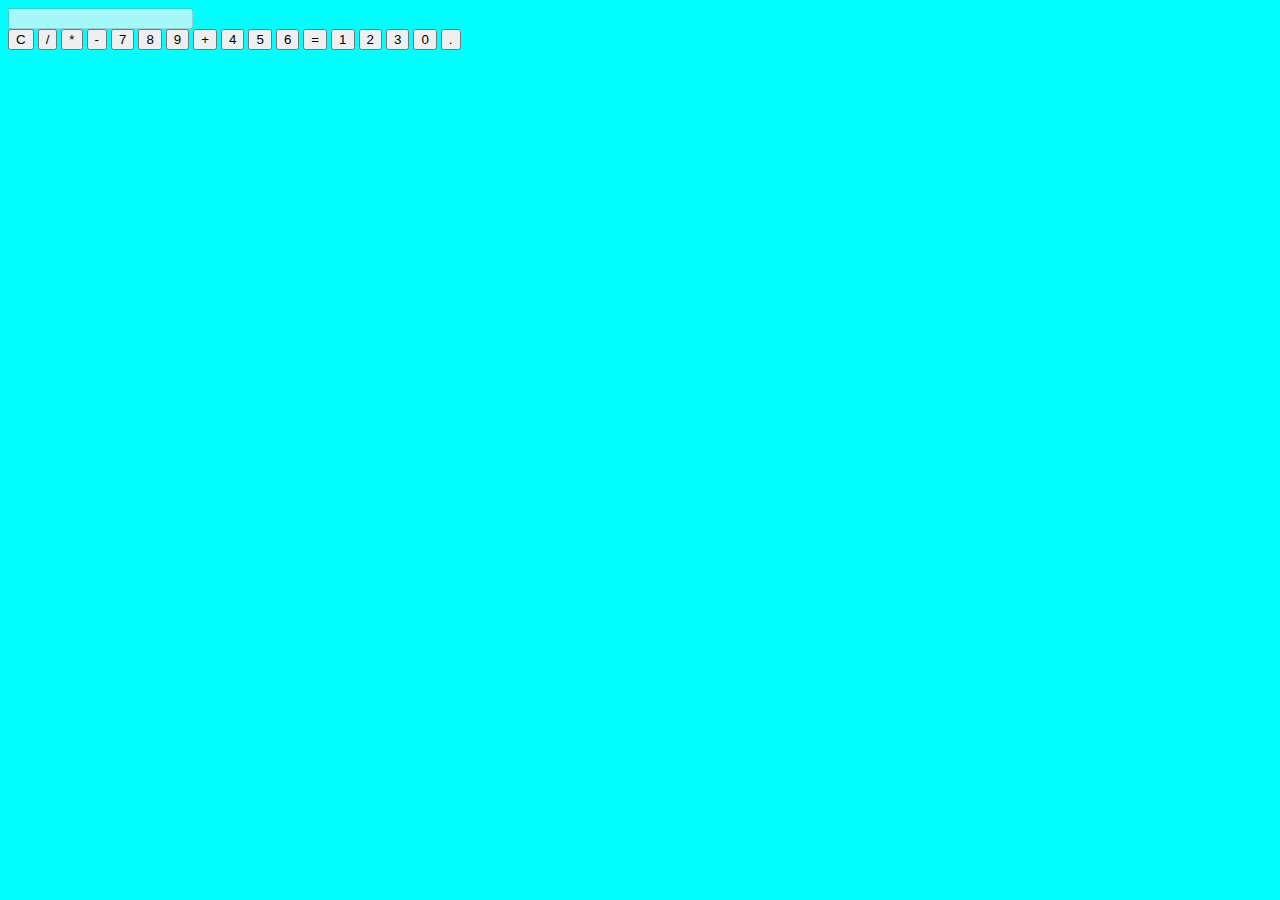
==== index.html @ 4f87a5ef "Update index.html" ====
<html lang="pt-BR">
<head>
    <meta charset="UTF-8">
    <meta name="viewport" content="width=device-width, initial-scale=1.0">
    <title>Pagina</title>
  <link rel="stylesheet" href="style.css">
</head>
  
  <body>
    <div class="Calculadora">
        <input type="text" id="display" disabled>
        
        <div class="teclado">
        <button onclick="limpar()">C</button>
        <button onlick="adicionarValor('/')">/</button>
        <button onlick="adicionarValor('*')">*</button>
        <button onlick="adicionarValor('-')">-</button>

        <button onlick="adicionarValor('7')">7</button>
        <button onlick="adicionarValor('8')">8</button>
        <button onlick="adicionarValor('9')">9</button>
        <button onlick="adicionarValor('+')">+</button>

        <button onlick="adicionarValor('4')">4</button>
        <button onlick="adicionarValor('5')">5</button>
        <button onlick="adicionarValor('6')">6</button>
        <button onlick="calcular()">=</button>

        <button onlick="adicionarValor('1')">1</button>
        <button onlick="adicionarValor('2')">2</button>
        <button onlick="adicionarValor('3')">3</button>
        <button onlick="adicionarValor('0')class="zero">0</button>
        <button onlick="adicionarValor('.')">.</button>    
          
      </div>
    </div>
      <script src="script.js"></script>
  </body>
</html>
---- style.css ----
body {
  background-color: aqua;

}

#paragrafo1 {
  color: red;
}

#nome{
  background: blue;
  
}

#campo1{
  color: blue;

}
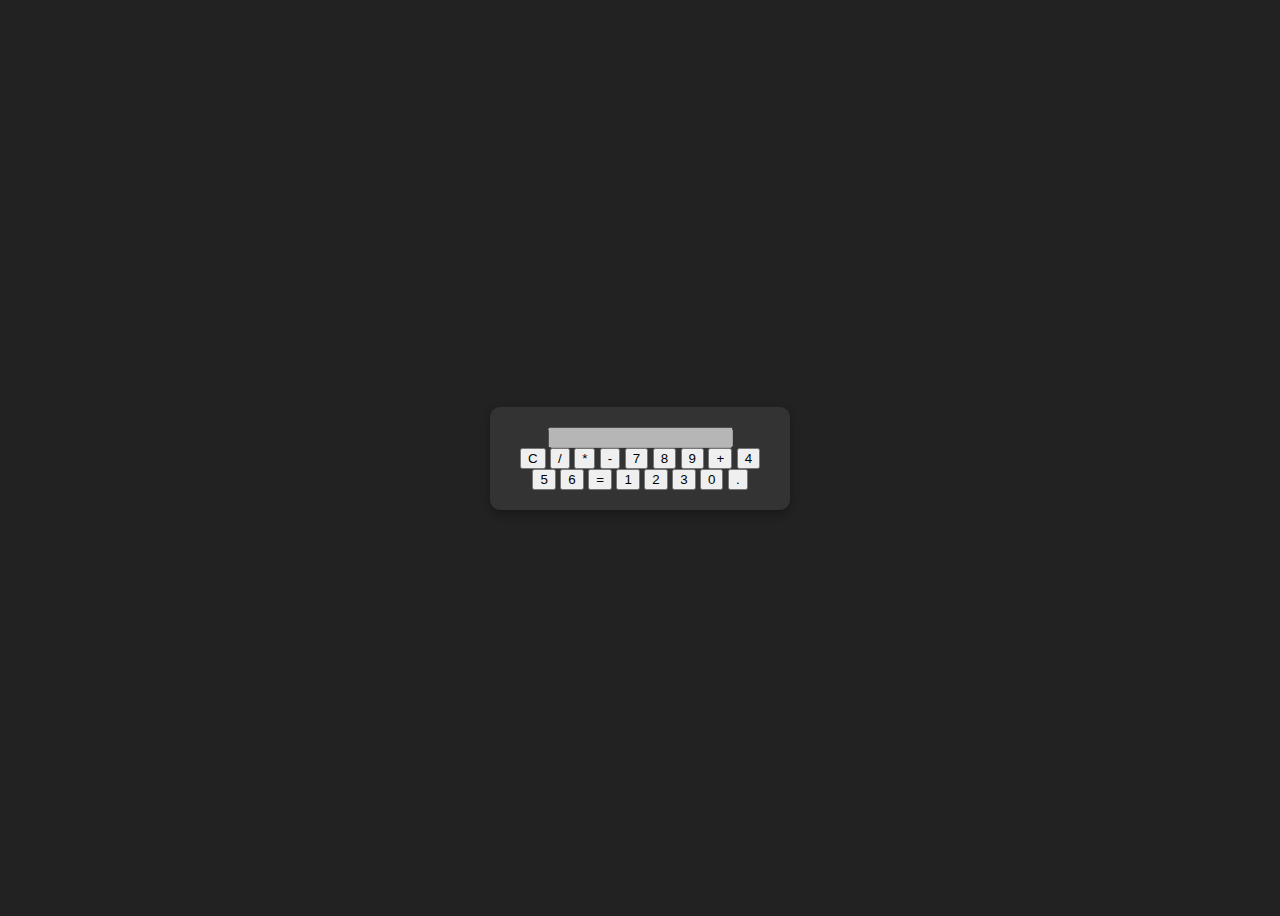
==== commit 4fb1c5f4: "Update index.html" ====
--- a/index.html
+++ b/index.html
@@ -7,7 +7,7 @@
 </head>
   
   <body>
-    <div class="Calculadora">
+    <div id="Calculadora">
         <input type="text" id="display" disabled>
         
         <div class="teclado">
--- a/style.css
+++ b/style.css
@@ -1,18 +1,17 @@
 body {
-  background-color: aqua;
-
+  display: flex;
+  justify-content: center;
+  align-items: center;
+  height: 100vh;
+  background-color: #222;
+  font-family: Arial, sans-serif;
 }
 
-#paragrafo1 {
-  color: red;
+#calculadora {
+  background: #333;
+  padding: 20px;
+  border-radius: 10px;
+  box-shadow: 0px 4px 10px rgba(0,0,0,0.3);
+  width: 260px;
+  text-align: center;
 }
-
-#nome{
-  background: blue;
-  
-}
-
-#campo1{
-  color: blue;
-
-}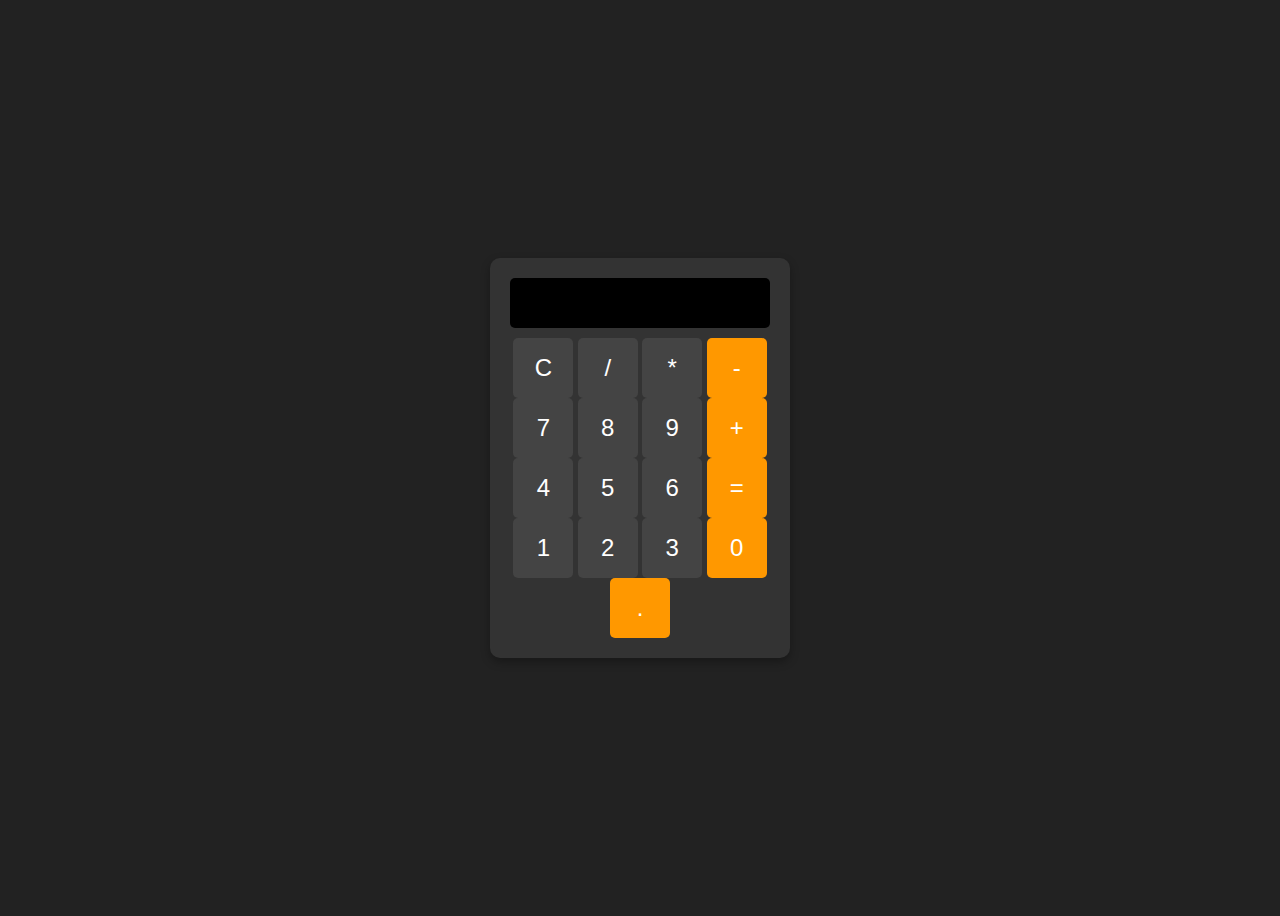
==== commit 9e718603: "Update index.html" ====
--- a/index.html
+++ b/index.html
@@ -7,7 +7,7 @@
 </head>
   
   <body>
-    <div id="Calculadora">
+    <div class="Calculadora">
         <input type="text" id="display" disabled>
         
         <div class="teclado">
--- a/style.css
+++ b/style.css
@@ -7,7 +7,7 @@
   font-family: Arial, sans-serif;
 }
 
-#calculadora {
+.Calculadora {
   background: #333;
   padding: 20px;
   border-radius: 10px;
@@ -15,3 +15,58 @@
   width: 260px;
   text-align: center;
 }
+
+#display {
+  width: 100%;
+  height: 50px;
+  font-size: 2em;
+  text-align: right;
+  padding: 10px;
+  border: none;
+  outline: none;
+  background: #000;
+  color: #fff;
+  margin-bottom: 10px;
+  border-radius: 5px;
+}
+
+#teclado {
+  display: grid;
+  grid-template-columns: repeat(4, 1fr);
+  gap: 5px;
+}
+
+button {
+  width: 60px;
+  height: 60px;
+  font-size: 1.5em;
+  border: none;
+  cursor: pointer;
+  background: #444;
+  color: #ffff;
+  border-radius: 5px;
+  transition: 0.3s;
+}
+
+button:hover {
+  background: #555;
+}
+
+button:active {
+  background: #777;
+}
+
+button.zero {
+  grid-column: span2;
+  width: 100%;
+}
+
+button:nth-child(4n),
+button:last-child {
+  background: #ff9800;
+}
+
+button:nth-child(4n):hover,
+button:last-child:hover {
+  background: #e68900;
+}
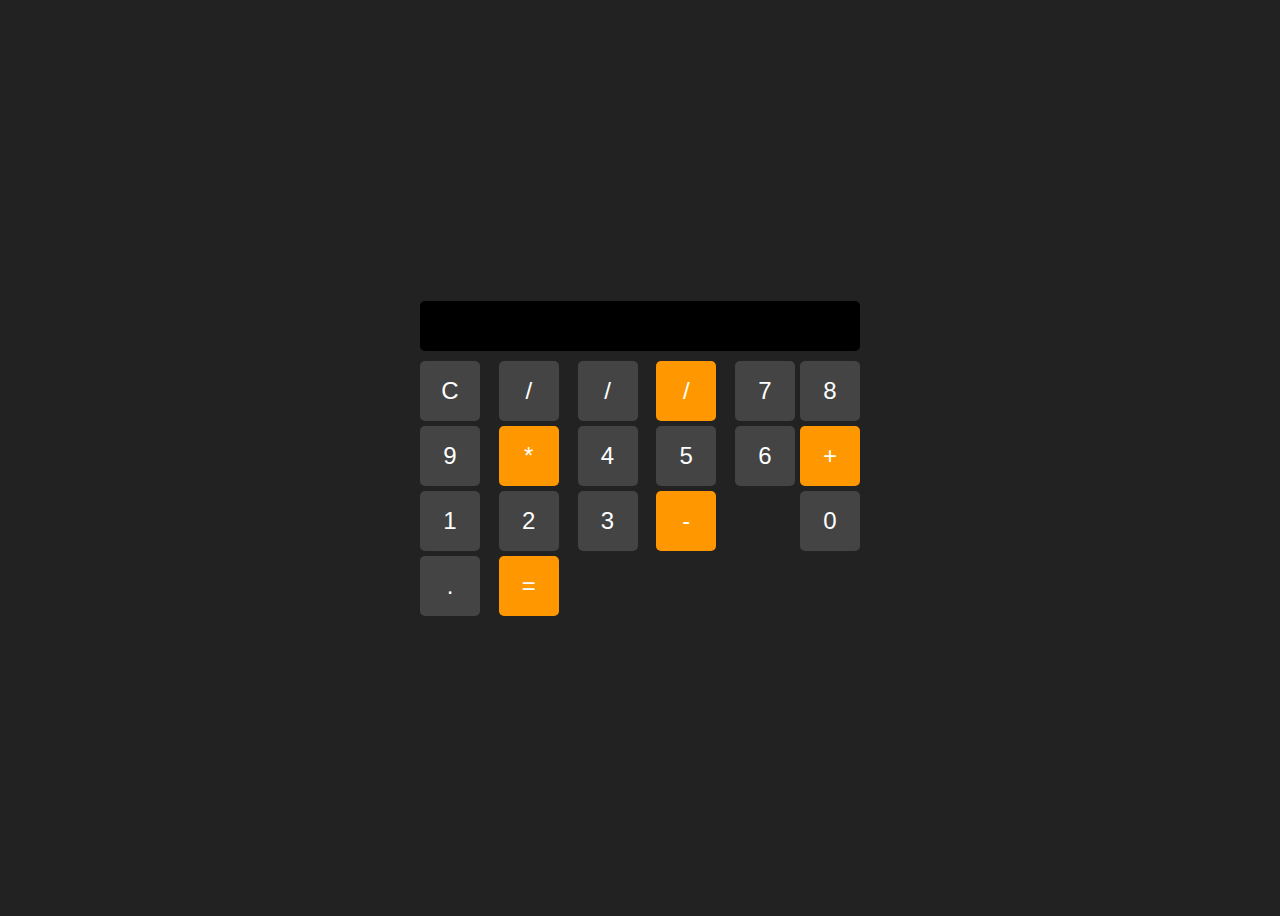
==== commit 5332aabe: "Update index.html" ====
--- a/index.html
+++ b/index.html
@@ -7,32 +7,33 @@
 </head>
   
   <body>
-    <div class="Calculadora">
+    <div id="calculadora">
         <input type="text" id="display" disabled>
-        
-        <div class="teclado">
-        <button onclick="limpar()">C</button>
-        <button onlick="adicionarValor('/')">/</button>
-        <button onlick="adicionarValor('*')">*</button>
-        <button onlick="adicionarValor('-')">-</button>
-
-        <button onlick="adicionarValor('7')">7</button>
-        <button onlick="adicionarValor('8')">8</button>
-        <button onlick="adicionarValor('9')">9</button>
-        <button onlick="adicionarValor('+')">+</button>
-
-        <button onlick="adicionarValor('4')">4</button>
-        <button onlick="adicionarValor('5')">5</button>
-        <button onlick="adicionarValor('6')">6</button>
-        <button onlick="calcular()">=</button>
-
-        <button onlick="adicionarValor('1')">1</button>
-        <button onlick="adicionarValor('2')">2</button>
-        <button onlick="adicionarValor('3')">3</button>
-        <button onlick="adicionarValor('0')class="zero">0</button>
-        <button onlick="adicionarValor('.')">.</button>    
-          
-      </div>
+        <div id="teclado">
+            <button onclick="limpar()">C</button>
+            <button onclick="adicionarValor('/')">  /  </button>
+            <button onclick="adicionarValor('/')">  /  </button>
+            <button onclick="adicionarValor('/')">  /  </button>
+            
+            <button onclick="adicionarValor('7')">7</button>
+            <button onclick="adicionarValor('8')">8</button>
+            <button onclick="adicionarValor('9')">9</button>
+            <button onclick="adicionarValor('*')">  *  </button>
+            
+            <button onclick="adicionarValor('4')">4</button>
+            <button onclick="adicionarValor('5')">5</button>
+            <button onclick="adicionarValor('6')">6</button>
+            <button onclick="adicionarValor('+')">+</button>
+            
+            <button onclick="adicionarValor('1')">1</button>
+            <button onclick="adicionarValor('2')">2</button>
+            <button onclick="adicionarValor('3')">3</button>
+            <button onclick="adicionarValor('-')">  -  </button>
+            
+            <button onclick="adicionarValor('0')" class="zero">0</button>
+            <button onclick="adicionarValor('.')">.</button>
+            <button onclick="calcular()">=</button>
+        </div>
     </div>
       <script src="script.js"></script>
   </body>
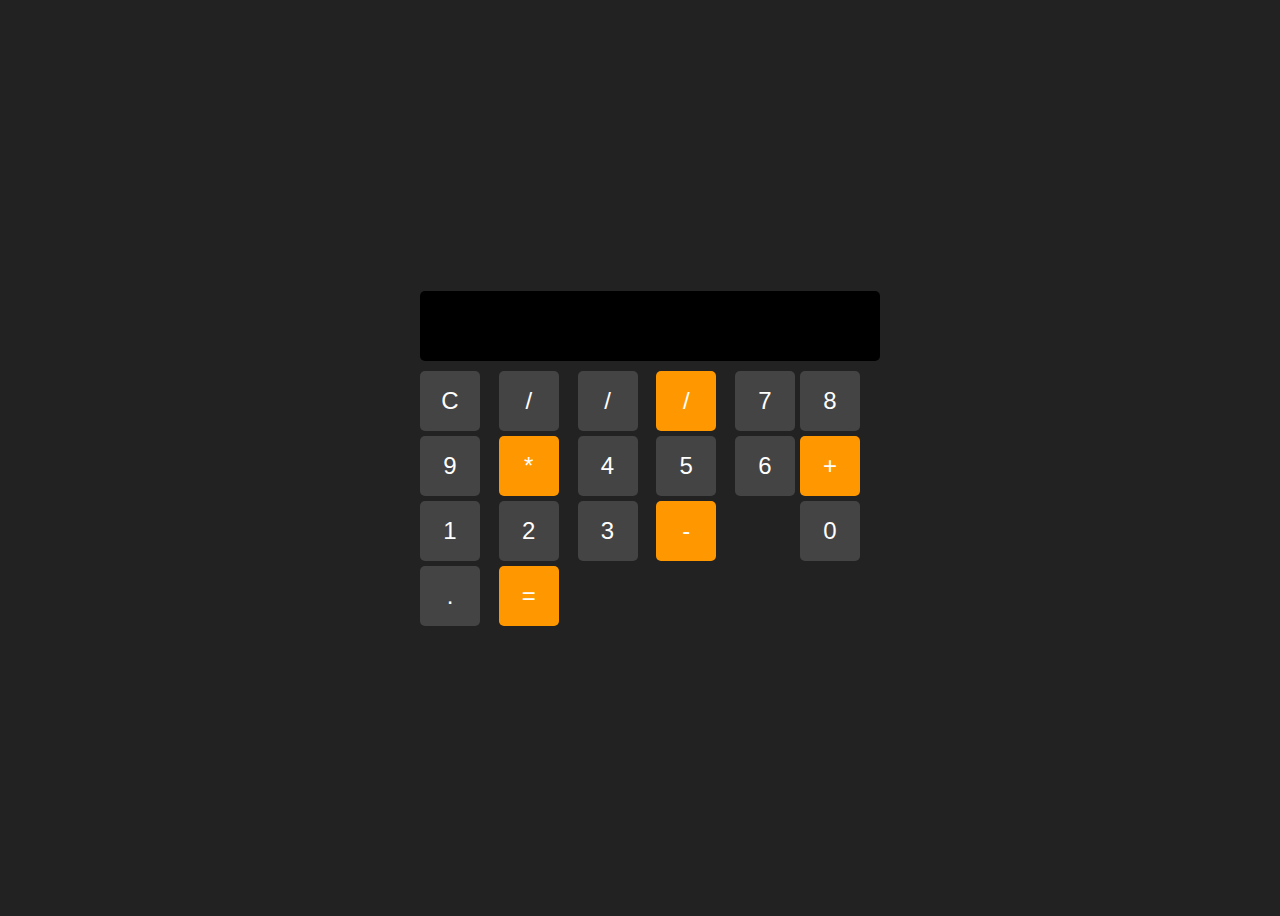
==== commit 6a3e9300: "Update index.html" ====
--- a/index.html
+++ b/index.html
@@ -1,12 +1,12 @@
-<html lang="pt-BR">
+<!DOCTYPE html>
+<html lang="pt">
 <head>
     <meta charset="UTF-8">
     <meta name="viewport" content="width=device-width, initial-scale=1.0">
-    <title>Pagina</title>
-  <link rel="stylesheet" href="style.css">
+    <title>Calculadora</title>
+    <link rel="stylesheet" href="style.css">
 </head>
-  
-  <body>
+<body>
     <div id="calculadora">
         <input type="text" id="display" disabled>
         <div id="teclado">
@@ -35,8 +35,5 @@
             <button onclick="calcular()">=</button>
         </div>
     </div>
-      <script src="script.js"></script>
-  </body>
-</html>
-  
-    
+  <script src="script.js"></script>
+</body>
--- a/style.css
+++ b/style.css
@@ -7,7 +7,7 @@
   font-family: Arial, sans-serif;
 }
 
-.Calculadora {
+#Calculadora {
   background: #333;
   padding: 20px;
   border-radius: 10px;
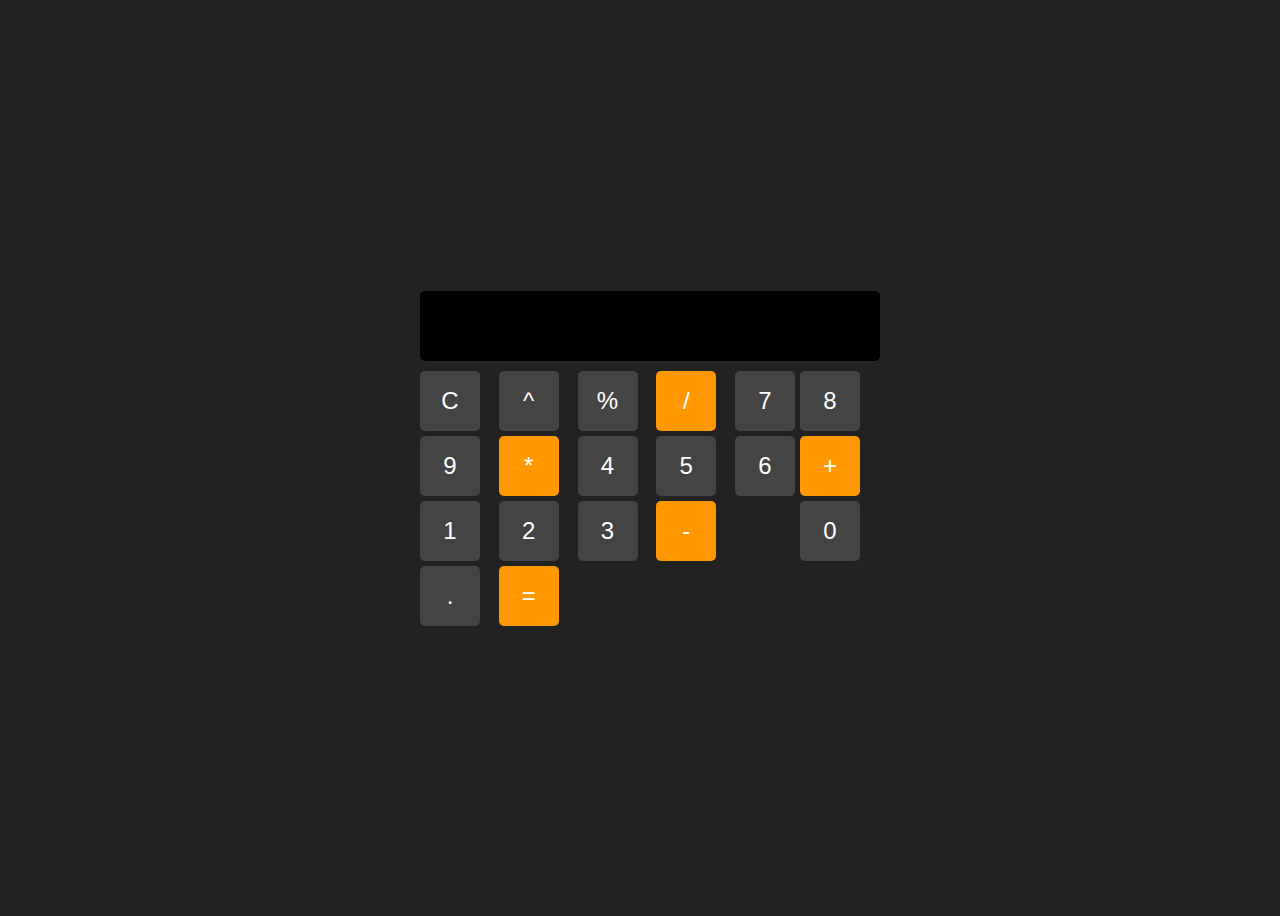
==== commit 7f4f4f53: "Update index.html" ====
--- a/index.html
+++ b/index.html
@@ -11,8 +11,8 @@
         <input type="text" id="display" disabled>
         <div id="teclado">
             <button onclick="limpar()">C</button>
-            <button onclick="adicionarValor('/')">  /  </button>
-            <button onclick="adicionarValor('/')">  /  </button>
+            <button onclick="adicionarValor('^')">  ^  </button>
+            <button onclick="adicionarValor('%')">  %  </button>
             <button onclick="adicionarValor('/')">  /  </button>
             
             <button onclick="adicionarValor('7')">7</button>
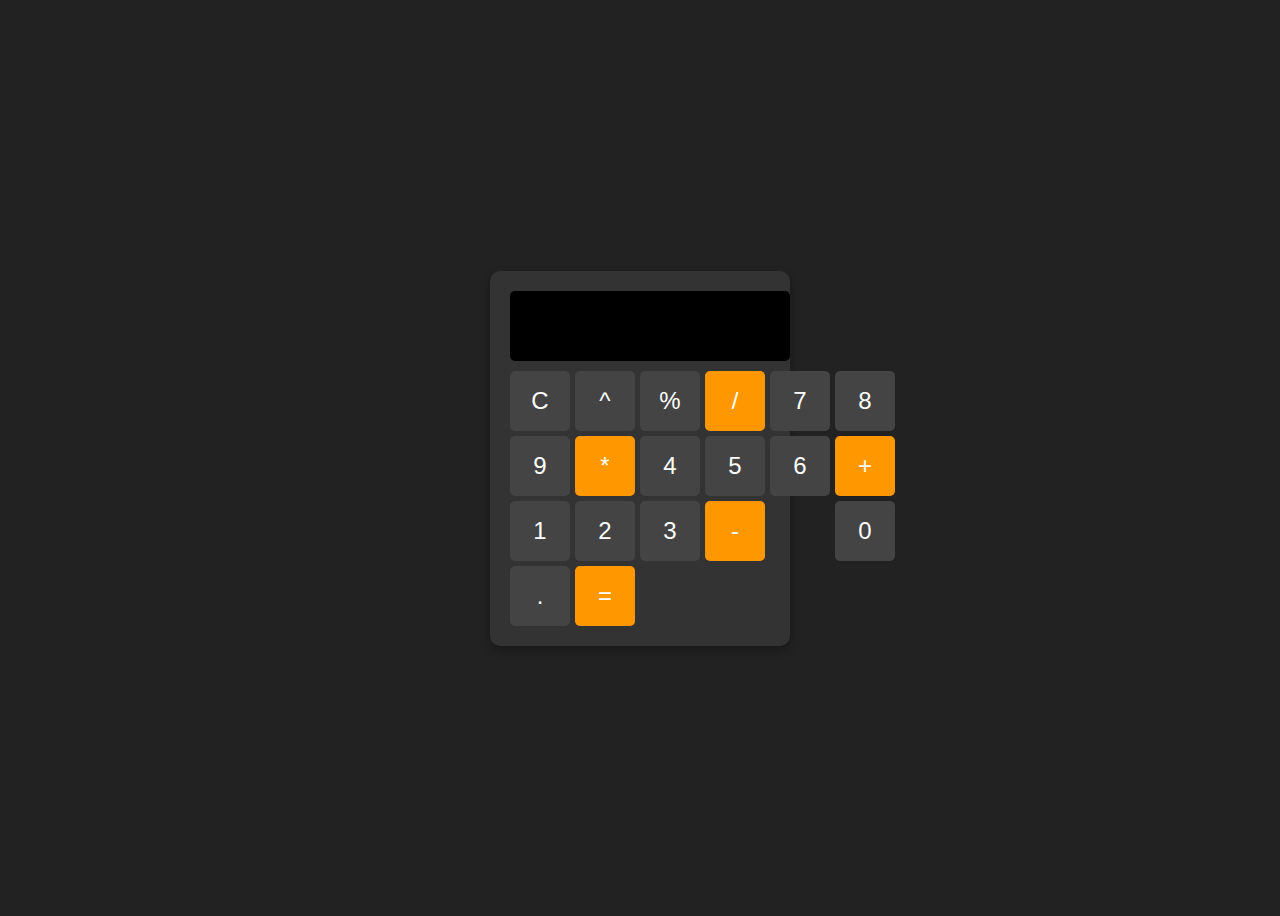
==== commit b3a326ae: "Update index.html" ====
--- a/index.html
+++ b/index.html
@@ -7,7 +7,7 @@
     <link rel="stylesheet" href="style.css">
 </head>
 <body>
-    <div id="calculadora">
+    <div id="Calculadora">
         <input type="text" id="display" disabled>
         <div id="teclado">
             <button onclick="limpar()">C</button>
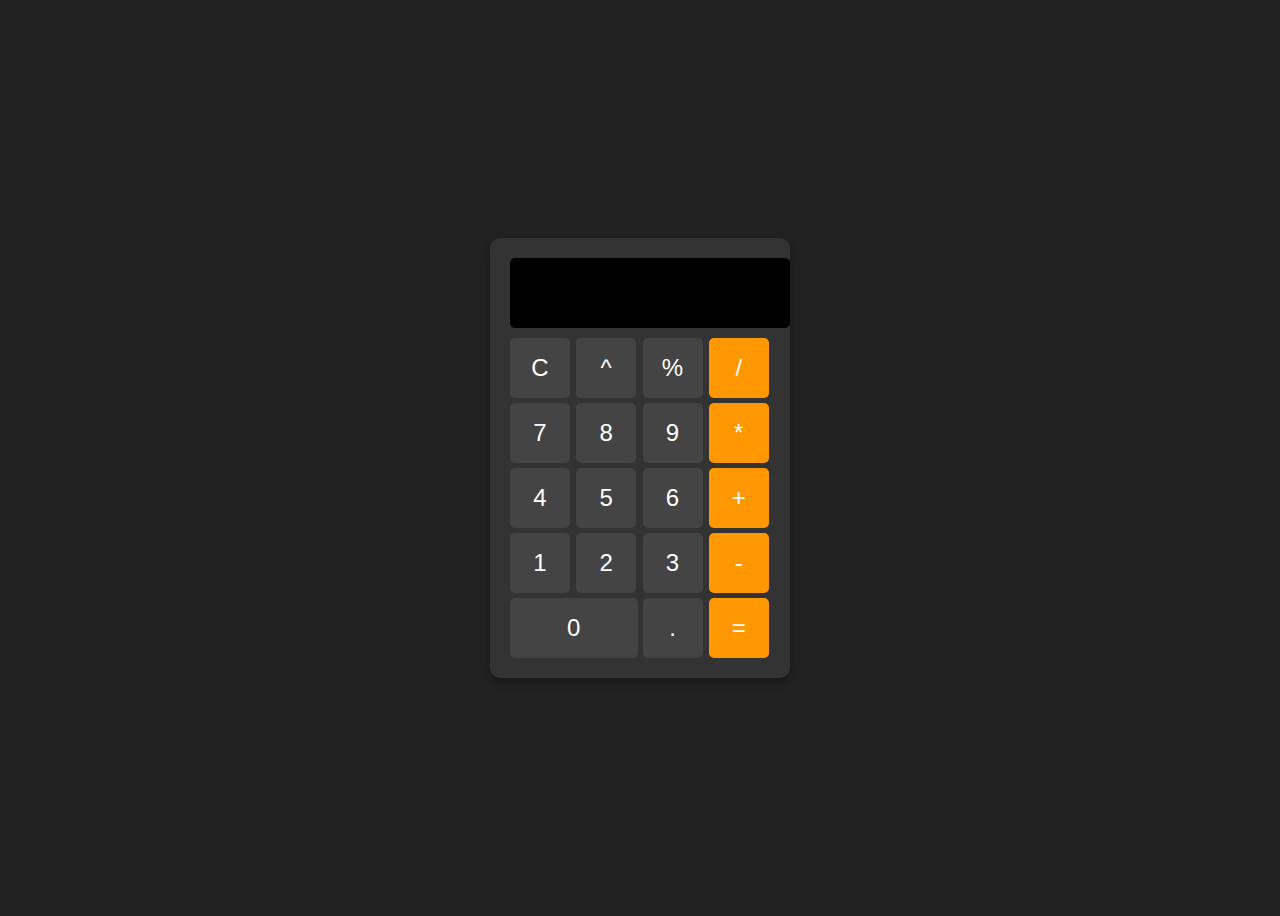
==== commit c0be1111: "Update index.html" ====
--- a/index.html
+++ b/index.html
@@ -7,7 +7,7 @@
     <link rel="stylesheet" href="style.css">
 </head>
 <body>
-    <div id="Calculadora">
+    <div id="calculadora">
         <input type="text" id="display" disabled>
         <div id="teclado">
             <button onclick="limpar()">C</button>
--- a/style.css
+++ b/style.css
@@ -7,14 +7,15 @@
   font-family: Arial, sans-serif;
 }
 
-#Calculadora {
+#calculadora {
   background: #333;
   padding: 20px;
   border-radius: 10px;
-  box-shadow: 0px 4px 10px rgba(0,0,0,0.3);
+  box-shadow: 0px 4px 10px rgba(0, 0, 0, 0.3);
   width: 260px;
   text-align: center;
 }
+
 
 #display {
   width: 100%;
@@ -30,6 +31,7 @@
   border-radius: 5px;
 }
 
+
 #teclado {
   display: grid;
   grid-template-columns: repeat(4, 1fr);
@@ -43,10 +45,11 @@
   border: none;
   cursor: pointer;
   background: #444;
-  color: #ffff;
+  color: #fff;
   border-radius: 5px;
   transition: 0.3s;
 }
+
 
 button:hover {
   background: #555;
@@ -57,7 +60,7 @@
 }
 
 button.zero {
-  grid-column: span2;
+  grid-column: span 2;
   width: 100%;
 }
 
@@ -70,3 +73,4 @@
 button:last-child:hover {
   background: #e68900;
 }
+
